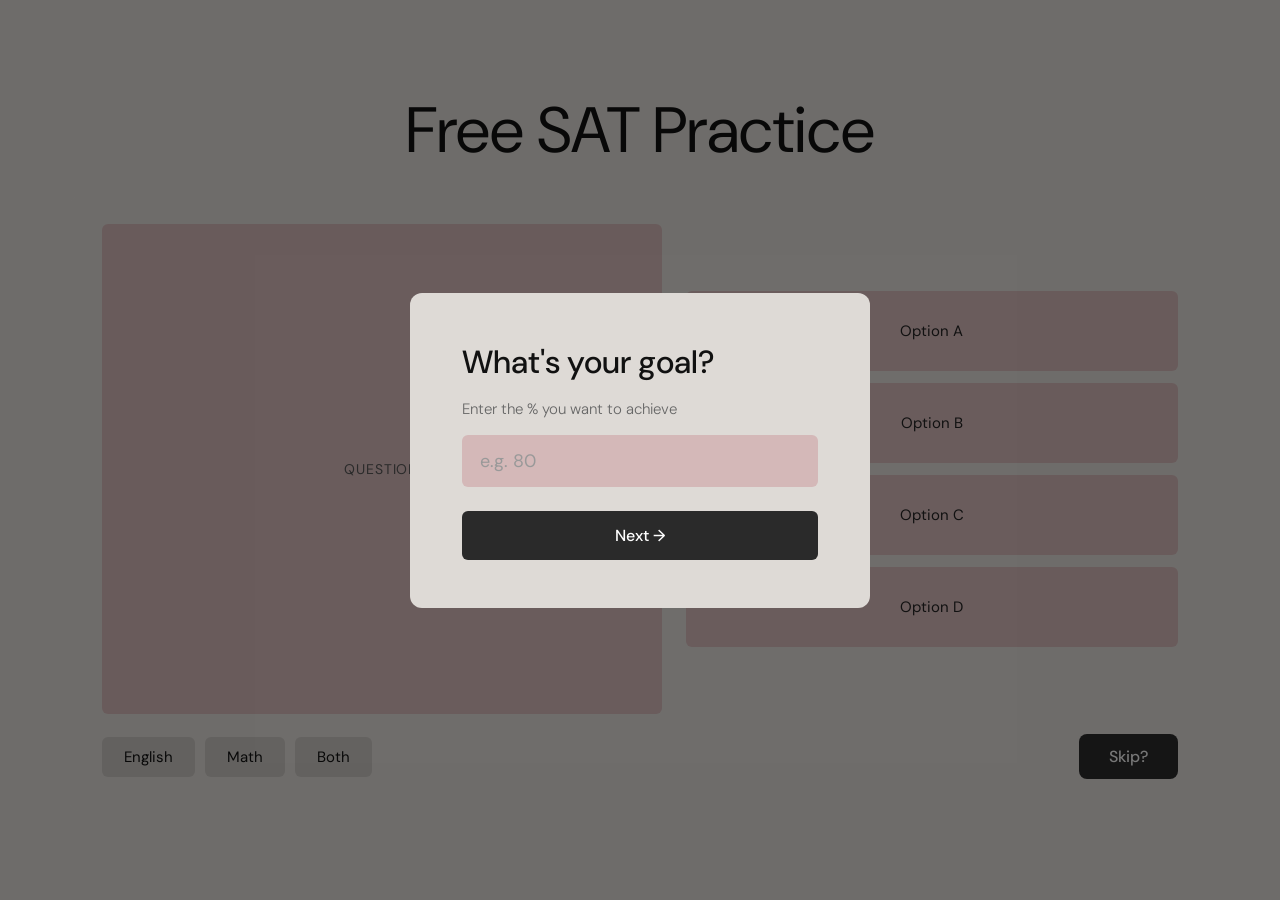
==== sat_quiz.html @ f3b6d4cb "Add files via upload" ====
<!DOCTYPE html>
<html lang="en">
<head>
<meta charset="UTF-8">
<meta name="viewport" content="width=device-width, initial-scale=1.0">
<title>SAT Practice</title>
<link href="https://fonts.googleapis.com/css2?family=DM+Sans:wght@300;400;500&display=swap" rel="stylesheet">
<link rel="stylesheet" href="sat_quiz.css">
</head>
<body>

<!-- POPUP MODAL -->
<div class="modal-overlay" id="modalOverlay">
  <div class="modal">

    <div class="modal-step" id="step1">
      <h2 class="modal-title">What's your goal?</h2>
      <p class="modal-sub">Enter the % you want to achieve</p>
      <input class="modal-input" id="goalInput" type="number" min="1" max="100" placeholder="e.g. 80">
      <button class="modal-btn" id="toStep2">Next →</button>
    </div>

    <div class="modal-step hidden" id="step2">
      <h2 class="modal-title">Which section?</h2>
      <p class="modal-sub">Choose what you want to practice</p>
      <div class="modal-section-btns">
        <button class="modal-section-btn" data-section="English">English</button>
        <button class="modal-section-btn" data-section="Math">Math</button>
        <button class="modal-section-btn" data-section="Both">Both</button>
      </div>
      <button class="modal-btn" id="startBtn" disabled>Start Practice</button>
    </div>

  </div>
</div>

<a href="sat_landing.html" class="site-title">Free SAT Practice</a>

<div class="card">

  <div class="progress-wrap" id="progressWrap" style="display:none;">
    <span class="progress-label" id="progressLabel"></span>
    <div class="progress-bar-track">
      <div class="progress-bar-fill" id="progressFill"></div>
    </div>
  </div>

  <div class="question-row">
    <div class="question-box">QUESTION</div>
    <div class="options-col">
      <button class="option-btn">Option A</button>
      <button class="option-btn">Option B</button>
      <button class="option-btn">Option C</button>
      <button class="option-btn">Option D</button>
    </div>
  </div>

  <div class="bottom-row">
    <div class="subject-btns">
      <button class="subject-btn">English</button>
      <button class="subject-btn">Math</button>
      <button class="subject-btn">Both</button>
    </div>
    <button class="skip-btn">Skip?</button>
  </div>

</div>

<script src="questions.js"></script>
<script src="sat_quiz.js"></script>
</body>
</html>
---- sat_quiz.css ----
*, *::before, *::after { box-sizing: border-box; margin: 0; padding: 0; }

body {
  background: #dedad6;
  font-family: 'DM Sans', sans-serif;
  min-height: 100vh;
  display: flex;
  flex-direction: column;
  align-items: center;
  justify-content: center;
  padding: 20px;
}

.site-title {
  font-family: 'DM Sans', sans-serif;
  font-size: 64px;
  font-weight: 400;
  color: #111;
  text-decoration: none;
  margin-bottom: 24px;
  text-align: center;
  transition: opacity 0.15s;
}
.site-title:hover { opacity: 0.6; }

/* MAIN CARD */
.card {
  width: 100%;
  max-width: 1140px;
  background: #dedad6;
  border-radius: 10px;
  padding: 28px 32px 32px;
  display: flex;
  flex-direction: column;
  gap: 20px;
}

/* PROGRESS */
.progress-wrap {
  display: flex;
  flex-direction: column;
  align-items: center;
  gap: 8px;
}

.progress-label {
  font-size: 17px;
  font-weight: 400;
  color: #111;
}

.progress-bar-track {
  width: 340px;
  height: 4px;
  background: #c0bcb8;
  border-radius: 10px;
  overflow: hidden;
}

.progress-bar-fill {
  height: 100%;
  width: 83%;
  background: #4a90d9;
  border-radius: 10px;
}

/* QUESTION + OPTIONS ROW */
.question-row {
  display: flex;
  gap: 24px;
  align-items: center;
}

.question-box {
  flex: 0 0 52%;
  background: #d4b8b8;
  border-radius: 6px;
  min-height: 490px;
  display: flex;
  align-items: center;
  justify-content: center;
  color: #555;
  font-size: 14px;
  letter-spacing: 0.06em;
}

.options-col {
  flex: 1;
  display: flex;
  flex-direction: column;
  gap: 12px;
}

.option-btn {
  background: #d4b8b8;
  border: none;
  border-radius: 6px;
  padding: 30px 20px;
  font-family: 'DM Sans', sans-serif;
  font-size: 15px;
  color: #222;
  cursor: pointer;
  text-align: center;
  transition: background 0.15s;
}
.option-btn:hover { background: #c4a4a4; }
.option-btn.selected { background: #c4a4a4; outline: 2px solid #4a90d9; }

/* BOTTOM ROW */
.bottom-row {
  display: flex;
  justify-content: space-between;
  align-items: center;
}

.subject-btns {
  display: flex;
  gap: 10px;
}

.subject-btn {
  background: #c8c4c0;
  border: none;
  border-radius: 6px;
  padding: 10px 22px;
  font-family: 'DM Sans', sans-serif;
  font-size: 15px;
  color: #111;
  cursor: pointer;
  transition: background 0.15s;
}
.subject-btn:hover { background: #b8b4b0; }
.subject-btn.active { background: #4a90d9; color: #fff; }

.skip-btn {
  background: #2a2a2a;
  color: #f0f0f0;
  border: none;
  border-radius: 8px;
  padding: 12px 30px;
  font-family: 'DM Sans', sans-serif;
  font-size: 16px;
  font-weight: 500;
  cursor: pointer;
  transition: opacity 0.15s;
}
.skip-btn:hover { opacity: 0.8; }

/* MODAL */
.modal-overlay {
  position: fixed;
  inset: 0;
  background: rgba(0,0,0,0.5);
  display: flex;
  align-items: center;
  justify-content: center;
  z-index: 999;
}

.modal {
  background: #dedad6;
  border-radius: 12px;
  padding: 48px 52px;
  width: 100%;
  max-width: 460px;
  display: flex;
  flex-direction: column;
  gap: 0;
}

.modal-step { display: flex; flex-direction: column; gap: 16px; }
.modal-step.hidden { display: none; }

.modal-title {
  font-size: 32px;
  font-weight: 500;
  color: #111;
}

.modal-sub {
  font-size: 15px;
  color: #666;
  font-weight: 300;
}

.modal-input {
  background: #d4b8b8;
  border: none;
  border-radius: 6px;
  padding: 14px 18px;
  font-family: 'DM Sans', sans-serif;
  font-size: 18px;
  color: #111;
  outline: none;
  width: 100%;
}
.modal-input::placeholder { color: #999; }
.modal-input:focus { outline: 2px solid #4a90d9; }

.modal-section-btns {
  display: flex;
  gap: 12px;
}

.modal-section-btn {
  flex: 1;
  background: #d4b8b8;
  border: none;
  border-radius: 6px;
  padding: 18px 10px;
  font-family: 'DM Sans', sans-serif;
  font-size: 16px;
  color: #111;
  cursor: pointer;
  transition: background 0.15s;
}
.modal-section-btn:hover { background: #c4a4a4; }
.modal-section-btn.active { background: #4a90d9; color: #fff; }

.modal-btn {
  background: #2a2a2a;
  color: #fff;
  border: none;
  border-radius: 6px;
  padding: 14px;
  font-family: 'DM Sans', sans-serif;
  font-size: 16px;
  font-weight: 500;
  cursor: pointer;
  transition: opacity 0.15s;
  margin-top: 8px;
}
.modal-btn:hover:not(:disabled) { opacity: 0.8; }
.modal-btn:disabled { opacity: 0.35; cursor: not-allowed; }

/* green progress bar after modal */
.progress-bar-fill.green { background: #4caf50; }

.progress-bar-fill.red { background: #e53935; }
.progress-bar-fill.blue { background: #4a90d9; }
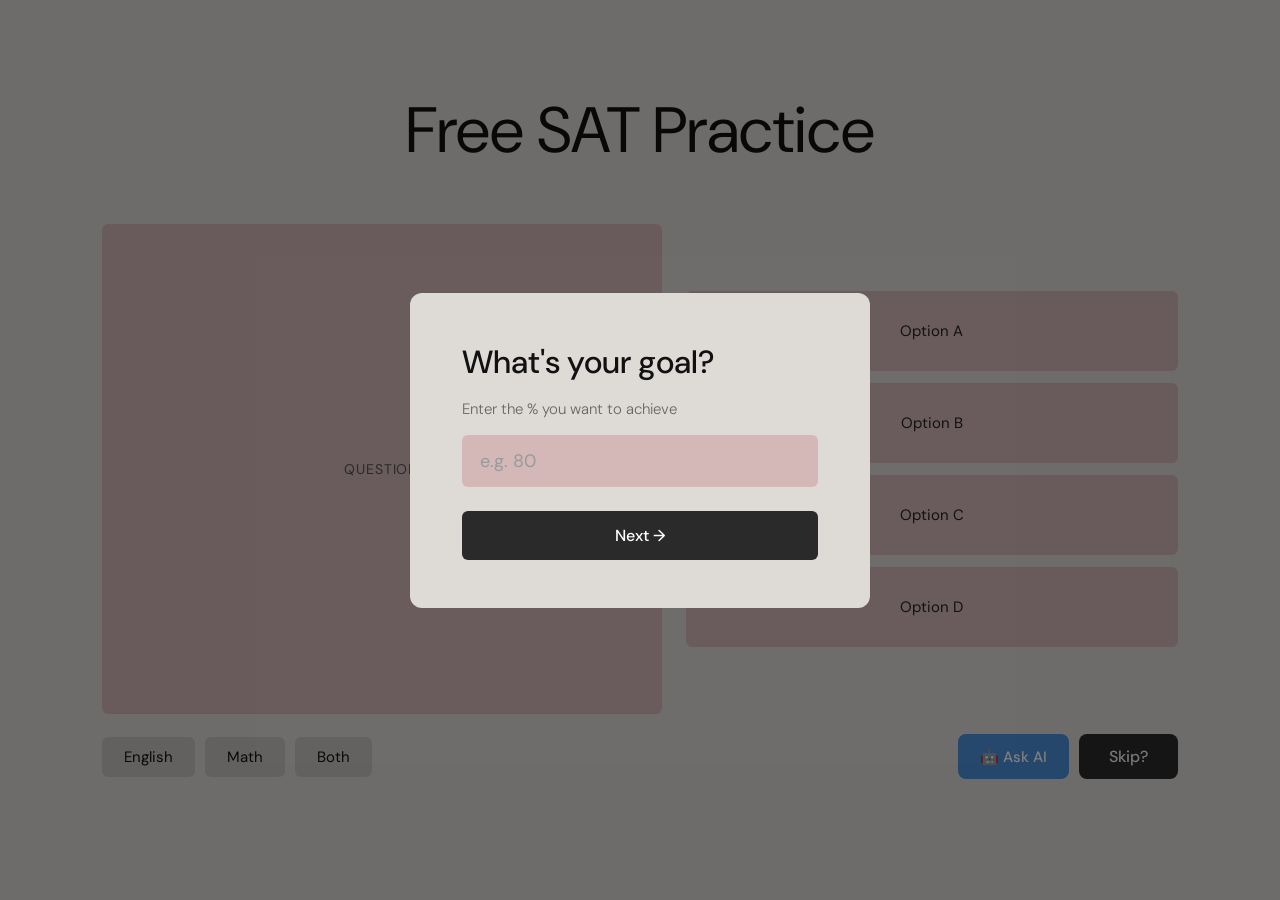
==== commit 700fcade: "Add files via upload" ====
--- a/sat_quiz.html
+++ b/sat_quiz.html
@@ -9,17 +9,14 @@
 </head>
 <body>
 
-<!-- POPUP MODAL -->
 <div class="modal-overlay" id="modalOverlay">
   <div class="modal">
-
     <div class="modal-step" id="step1">
       <h2 class="modal-title">What's your goal?</h2>
       <p class="modal-sub">Enter the % you want to achieve</p>
       <input class="modal-input" id="goalInput" type="number" min="1" max="100" placeholder="e.g. 80">
       <button class="modal-btn" id="toStep2">Next →</button>
     </div>
-
     <div class="modal-step hidden" id="step2">
       <h2 class="modal-title">Which section?</h2>
       <p class="modal-sub">Choose what you want to practice</p>
@@ -30,7 +27,6 @@
       </div>
       <button class="modal-btn" id="startBtn" disabled>Start Practice</button>
     </div>
-
   </div>
 </div>
 
@@ -46,12 +42,56 @@
   </div>
 
   <div class="question-row">
-    <div class="question-box">QUESTION</div>
-    <div class="options-col">
+    <div class="question-box" id="questionBox">QUESTION</div>
+    <div class="options-col" id="optionsCol">
       <button class="option-btn">Option A</button>
       <button class="option-btn">Option B</button>
       <button class="option-btn">Option C</button>
       <button class="option-btn">Option D</button>
+    </div>
+  </div>
+
+  <div class="tool-panel" id="englishTools">
+    <div class="tool-panel-body">
+      <textarea class="notepad-area" id="notepadArea" placeholder="Jot down notes…"></textarea>
+      <button class="notepad-clear-btn" id="notepadClearBtn">Clear</button>
+    </div>
+  </div>
+
+  <div class="tool-panel" id="mathTools">
+    <div class="tool-panel-tabs">
+      <button class="tool-tab active" id="mathTabWB">✏️ Whiteboard</button>
+      <button class="tool-tab" id="mathTabCalc">🧮 Calculator</button>
+      <button class="tool-tab" id="mathTabGraph">📈 2D Graph</button>
+    </div>
+    <div class="tool-panel-body">
+
+      <div class="math-sub-panel visible" id="panelWhiteboard">
+        <div class="whiteboard-wrap">
+          <div class="whiteboard-toolbar">
+            <button class="wb-tool-btn active" id="wbPenBtn">Pen</button>
+            <button class="wb-tool-btn" id="wbEraserBtn">Eraser</button>
+            <span class="wb-divider"></span>
+            <div class="wb-color-swatch active" data-color="#111111" style="background:#111111;" title="Black"></div>
+            <div class="wb-color-swatch" data-color="#e53935" style="background:#e53935;" title="Red"></div>
+            <div class="wb-color-swatch" data-color="#1e88e5" style="background:#1e88e5;" title="Blue"></div>
+            <div class="wb-color-swatch" data-color="#43a047" style="background:#43a047;" title="Green"></div>
+            <span class="wb-divider"></span>
+            <input class="wb-size-slider" id="wbSize" type="range" min="1" max="20" value="3" title="Brush size">
+            <button class="wb-clear-btn" id="wbClearBtn">Clear</button>
+          </div>
+          <canvas class="wb-canvas" id="wbCanvas"></canvas>
+        </div>
+      </div>
+
+      <div class="math-sub-panel" id="panelCalc">
+        <div class="desmos-wrap" id="desmosCalc"></div>
+      </div>
+
+      <div class="math-sub-panel" id="panelGraph">
+        <div class="desmos-wrap" id="desmosGraph"></div>
+      </div>
+
     </div>
   </div>
 
@@ -61,12 +101,27 @@
       <button class="subject-btn">Math</button>
       <button class="subject-btn">Both</button>
     </div>
-    <button class="skip-btn">Skip?</button>
+    <div style="display:flex;gap:10px;">
+      <button class="ask-ai-btn" id="askAiBtn">🤖 Ask AI</button>
+      <button class="skip-btn">Skip?</button>
+    </div>
+  </div>
+
+  <div class="ai-panel" id="aiPanel">
+    <div class="ai-panel-header">
+      <span class="ai-panel-title">🤖 AI Tutor</span>
+      <button class="ai-close-btn" id="aiCloseBtn">✕</button>
+    </div>
+    <div class="ai-panel-body" id="aiPanelBody">
+      <p class="ai-placeholder">Press "Ask AI" to get a step-by-step explanation of the current question.</p>
+    </div>
   </div>
 
 </div>
 
+<script src="https://www.desmos.com/api/v1.9/calculator.js?apiKey=dcb31709b452b1cf9dc26972add0fda6"></script>
 <script src="questions.js"></script>
 <script src="sat_quiz.js"></script>
+<script src="tracker.js"></script>
 </body>
 </html>
--- a/sat_quiz.css
+++ b/sat_quiz.css
@@ -23,7 +23,6 @@
 }
 .site-title:hover { opacity: 0.6; }
 
-/* MAIN CARD */
 .card {
   width: 100%;
   max-width: 1140px;
@@ -35,7 +34,6 @@
   gap: 20px;
 }
 
-/* PROGRESS */
 .progress-wrap {
   display: flex;
   flex-direction: column;
@@ -62,9 +60,9 @@
   width: 83%;
   background: #4a90d9;
   border-radius: 10px;
-}
-
-/* QUESTION + OPTIONS ROW */
+  transition: width 0.3s, background 0.3s;
+}
+
 .question-row {
   display: flex;
   gap: 24px;
@@ -82,6 +80,8 @@
   color: #555;
   font-size: 14px;
   letter-spacing: 0.06em;
+  padding: 24px;
+  text-align: center;
 }
 
 .options-col {
@@ -103,10 +103,8 @@
   text-align: center;
   transition: background 0.15s;
 }
-.option-btn:hover { background: #c4a4a4; }
-.option-btn.selected { background: #c4a4a4; outline: 2px solid #4a90d9; }
-
-/* BOTTOM ROW */
+.option-btn:hover:not(:disabled) { background: #c4a4a4; }
+
 .bottom-row {
   display: flex;
   justify-content: space-between;
@@ -146,7 +144,6 @@
 }
 .skip-btn:hover { opacity: 0.8; }
 
-/* MODAL */
 .modal-overlay {
   position: fixed;
   inset: 0;
@@ -233,8 +230,251 @@
 .modal-btn:hover:not(:disabled) { opacity: 0.8; }
 .modal-btn:disabled { opacity: 0.35; cursor: not-allowed; }
 
-/* green progress bar after modal */
 .progress-bar-fill.green { background: #4caf50; }
-
 .progress-bar-fill.red { background: #e53935; }
-.progress-bar-fill.blue { background: #4a90d9; }+.progress-bar-fill.blue { background: #4a90d9; }
+
+.tool-panel {
+  display: none;
+  flex-direction: column;
+  border-radius: 8px;
+  overflow: hidden;
+  background: #cdc8c3;
+}
+
+.tool-panel.visible {
+  display: flex;
+}
+
+.tool-panel-tabs {
+  display: flex;
+  background: #c0bcb8;
+}
+
+.tool-tab {
+  flex: 1;
+  padding: 9px 14px;
+  font-family: 'DM Sans', sans-serif;
+  font-size: 13px;
+  font-weight: 500;
+  color: #555;
+  background: none;
+  border: none;
+  border-bottom: 2px solid transparent;
+  cursor: pointer;
+  transition: color 0.15s, border-color 0.15s;
+}
+.tool-tab:hover { color: #111; }
+.tool-tab.active { color: #111; border-bottom-color: #4a90d9; }
+
+.tool-panel-body {
+  padding: 12px;
+}
+
+.notepad-area {
+  width: 100%;
+  height: 90px;
+  resize: none;
+  background: #f5f0e8;
+  border: none;
+  border-radius: 6px;
+  padding: 10px 12px;
+  font-family: 'DM Sans', sans-serif;
+  font-size: 14px;
+  color: #333;
+  line-height: 1.6;
+  outline: none;
+}
+.notepad-area:focus { outline: 2px solid #4a90d9; }
+
+.notepad-clear-btn {
+  margin-top: 6px;
+  background: none;
+  border: 1px solid #b8b4b0;
+  border-radius: 5px;
+  padding: 4px 12px;
+  font-family: 'DM Sans', sans-serif;
+  font-size: 12px;
+  color: #777;
+  cursor: pointer;
+  transition: background 0.15s;
+  display: block;
+}
+.notepad-clear-btn:hover { background: #b8b4b0; color: #111; }
+
+.math-sub-panel { display: none; }
+.math-sub-panel.visible { display: block; }
+
+.whiteboard-wrap {
+  display: flex;
+  flex-direction: column;
+  gap: 8px;
+}
+
+.whiteboard-toolbar {
+  display: flex;
+  align-items: center;
+  gap: 8px;
+  flex-wrap: wrap;
+}
+
+.wb-tool-btn {
+  background: #b8b4b0;
+  border: none;
+  border-radius: 5px;
+  padding: 5px 12px;
+  font-family: 'DM Sans', sans-serif;
+  font-size: 12px;
+  color: #333;
+  cursor: pointer;
+  transition: background 0.15s;
+}
+.wb-tool-btn:hover { background: #a8a4a0; }
+.wb-tool-btn.active { background: #4a90d9; color: #fff; }
+
+.wb-divider {
+  width: 1px;
+  height: 20px;
+  background: #a8a4a0;
+  display: inline-block;
+  margin: 0 2px;
+}
+
+.wb-color-swatch {
+  width: 22px;
+  height: 22px;
+  border-radius: 50%;
+  border: 2px solid transparent;
+  cursor: pointer;
+  transition: border-color 0.15s;
+  flex-shrink: 0;
+}
+.wb-color-swatch.active { border-color: #111; }
+
+.wb-size-slider {
+  width: 80px;
+  accent-color: #4a90d9;
+  cursor: pointer;
+}
+
+.wb-clear-btn {
+  background: none;
+  border: 1px solid #b8b4b0;
+  border-radius: 5px;
+  padding: 5px 12px;
+  font-family: 'DM Sans', sans-serif;
+  font-size: 12px;
+  color: #777;
+  cursor: pointer;
+  transition: background 0.15s;
+  margin-left: auto;
+}
+.wb-clear-btn:hover { background: #b8b4b0; color: #111; }
+
+.wb-canvas {
+  width: 100%;
+  height: 220px;
+  border-radius: 6px;
+  background: #fff;
+  cursor: crosshair;
+  display: block;
+  touch-action: none;
+}
+
+.desmos-wrap {
+  width: 100%;
+  height: 300px;
+  border-radius: 6px;
+  overflow: hidden;
+}
+
+
+.ask-ai-btn {
+  background: #4a90d9;
+  color: #fff;
+  border: none;
+  border-radius: 8px;
+  padding: 12px 22px;
+  font-family: 'DM Sans', sans-serif;
+  font-size: 15px;
+  font-weight: 500;
+  cursor: pointer;
+  transition: opacity 0.15s;
+}
+.ask-ai-btn:hover { opacity: 0.85; }
+
+.ai-panel {
+  display: none;
+  flex-direction: column;
+  background: #1e1e1e;
+  border-radius: 10px;
+  overflow: hidden;
+}
+.ai-panel.visible { display: flex; }
+
+.ai-panel-header {
+  display: flex;
+  justify-content: space-between;
+  align-items: center;
+  padding: 12px 16px;
+  background: #181818;
+  border-bottom: 1px solid #2a2a2a;
+}
+
+.ai-panel-title {
+  font-size: 14px;
+  font-weight: 500;
+  color: #f0f0f0;
+}
+
+.ai-close-btn {
+  background: none;
+  border: none;
+  color: #666;
+  font-size: 15px;
+  cursor: pointer;
+  padding: 2px 6px;
+  border-radius: 4px;
+  transition: color 0.15s;
+}
+.ai-close-btn:hover { color: #f0f0f0; }
+
+.ai-panel-body {
+  padding: 18px 20px;
+  display: flex;
+  flex-direction: column;
+  gap: 12px;
+}
+
+.ai-prompt-text {
+  font-size: 13px;
+  line-height: 1.7;
+  color: #aaa;
+  white-space: pre-wrap;
+  background: #141414;
+  border-radius: 6px;
+  padding: 14px 16px;
+  max-height: 260px;
+  overflow-y: auto;
+  font-family: monospace;
+}
+
+.ai-copy-btn {
+  align-self: flex-start;
+  background: #4a90d9;
+  color: #fff;
+  border: none;
+  border-radius: 7px;
+  padding: 10px 20px;
+  font-family: 'DM Sans', sans-serif;
+  font-size: 14px;
+  font-weight: 500;
+  cursor: pointer;
+  transition: opacity 0.15s;
+}
+.ai-copy-btn:hover { opacity: 0.85; }
+
+.ai-copy-hint {
+  font-size: 12px;
+  color: #444;
+}
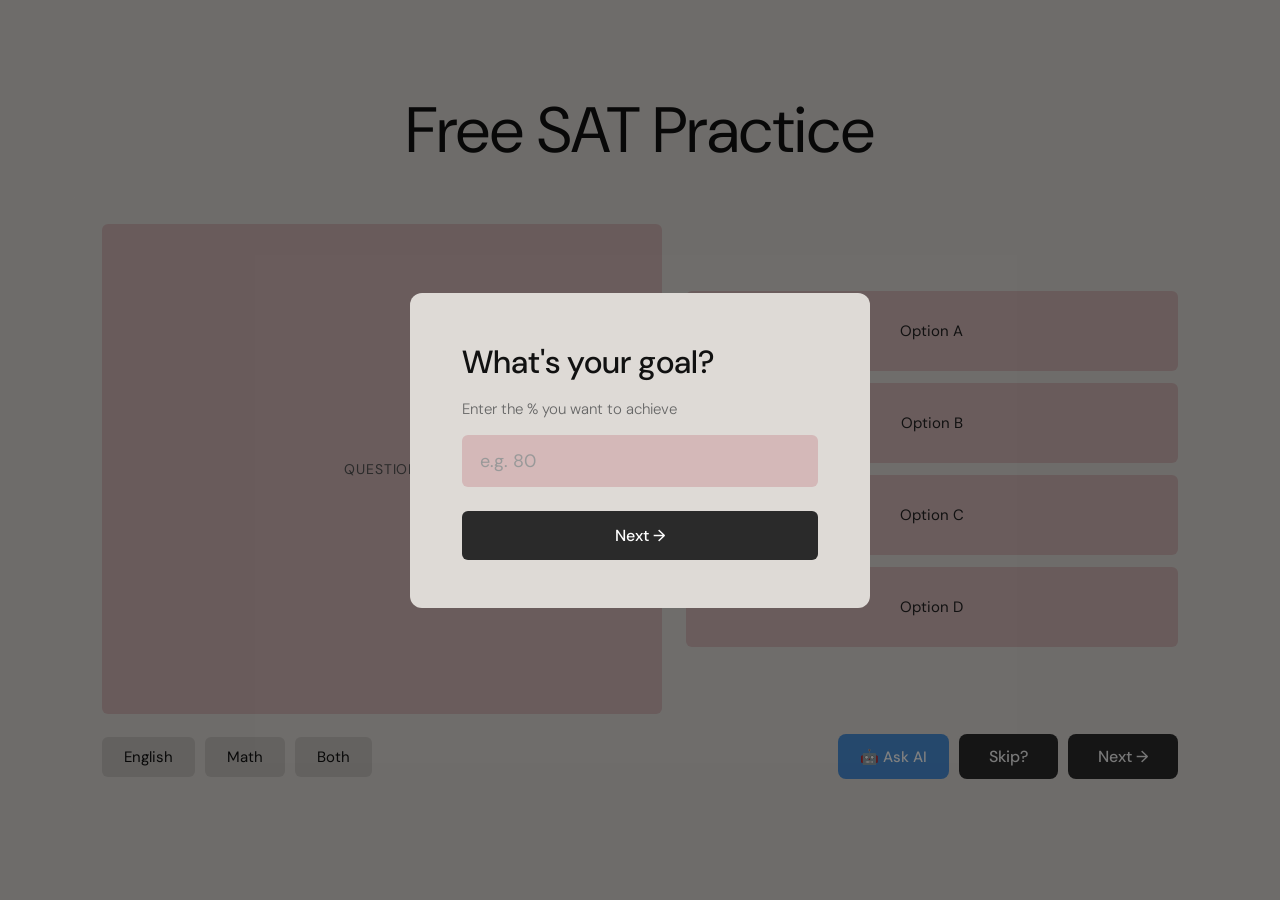
==== commit c63c408c: "Add files via upload" ====
--- a/sat_quiz.html
+++ b/sat_quiz.html
@@ -104,6 +104,7 @@
     <div style="display:flex;gap:10px;">
       <button class="ask-ai-btn" id="askAiBtn">🤖 Ask AI</button>
       <button class="skip-btn">Skip?</button>
+      <button class="next-btn" id="nextBtn">Next →</button>
     </div>
   </div>
 
--- a/sat_quiz.css
+++ b/sat_quiz.css
@@ -144,6 +144,20 @@
 }
 .skip-btn:hover { opacity: 0.8; }
 
+.next-btn {
+  background: #2a2a2a;
+  color: #f0f0f0;
+  border: none;
+  border-radius: 8px;
+  padding: 12px 30px;
+  font-family: 'DM Sans', sans-serif;
+  font-size: 16px;
+  font-weight: 500;
+  cursor: pointer;
+  transition: opacity 0.15s;
+}
+.next-btn:hover { opacity: 0.8; }
+
 .modal-overlay {
   position: fixed;
   inset: 0;
@@ -388,7 +402,6 @@
   overflow: hidden;
 }
 
-
 .ask-ai-btn {
   background: #4a90d9;
   color: #fff;
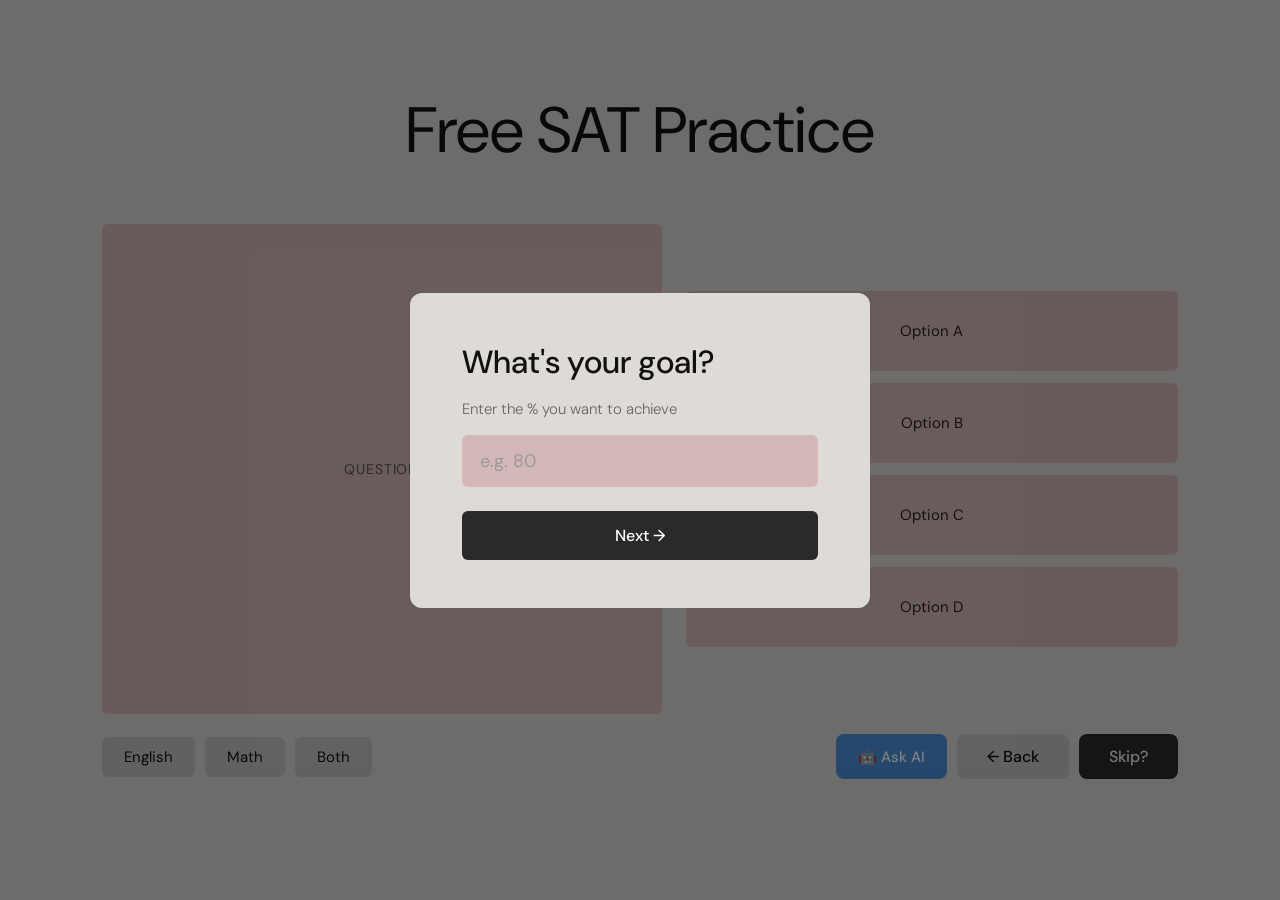
==== commit 826ec2f9: "Add files via upload" ====
--- a/sat_quiz.html
+++ b/sat_quiz.html
@@ -103,8 +103,8 @@
     </div>
     <div style="display:flex;gap:10px;">
       <button class="ask-ai-btn" id="askAiBtn">🤖 Ask AI</button>
+      <button class="back-btn" id="backBtn">← Back</button>
       <button class="skip-btn">Skip?</button>
-      <button class="next-btn" id="nextBtn">Next →</button>
     </div>
   </div>
 
--- a/sat_quiz.css
+++ b/sat_quiz.css
@@ -158,6 +158,20 @@
 }
 .next-btn:hover { opacity: 0.8; }
 
+.back-btn {
+  background: #c8c4c0;
+  color: #111;
+  border: none;
+  border-radius: 8px;
+  padding: 12px 30px;
+  font-family: 'DM Sans', sans-serif;
+  font-size: 16px;
+  font-weight: 500;
+  cursor: pointer;
+  transition: opacity 0.15s;
+}
+.back-btn:hover { opacity: 0.8; }
+
 .modal-overlay {
   position: fixed;
   inset: 0;
